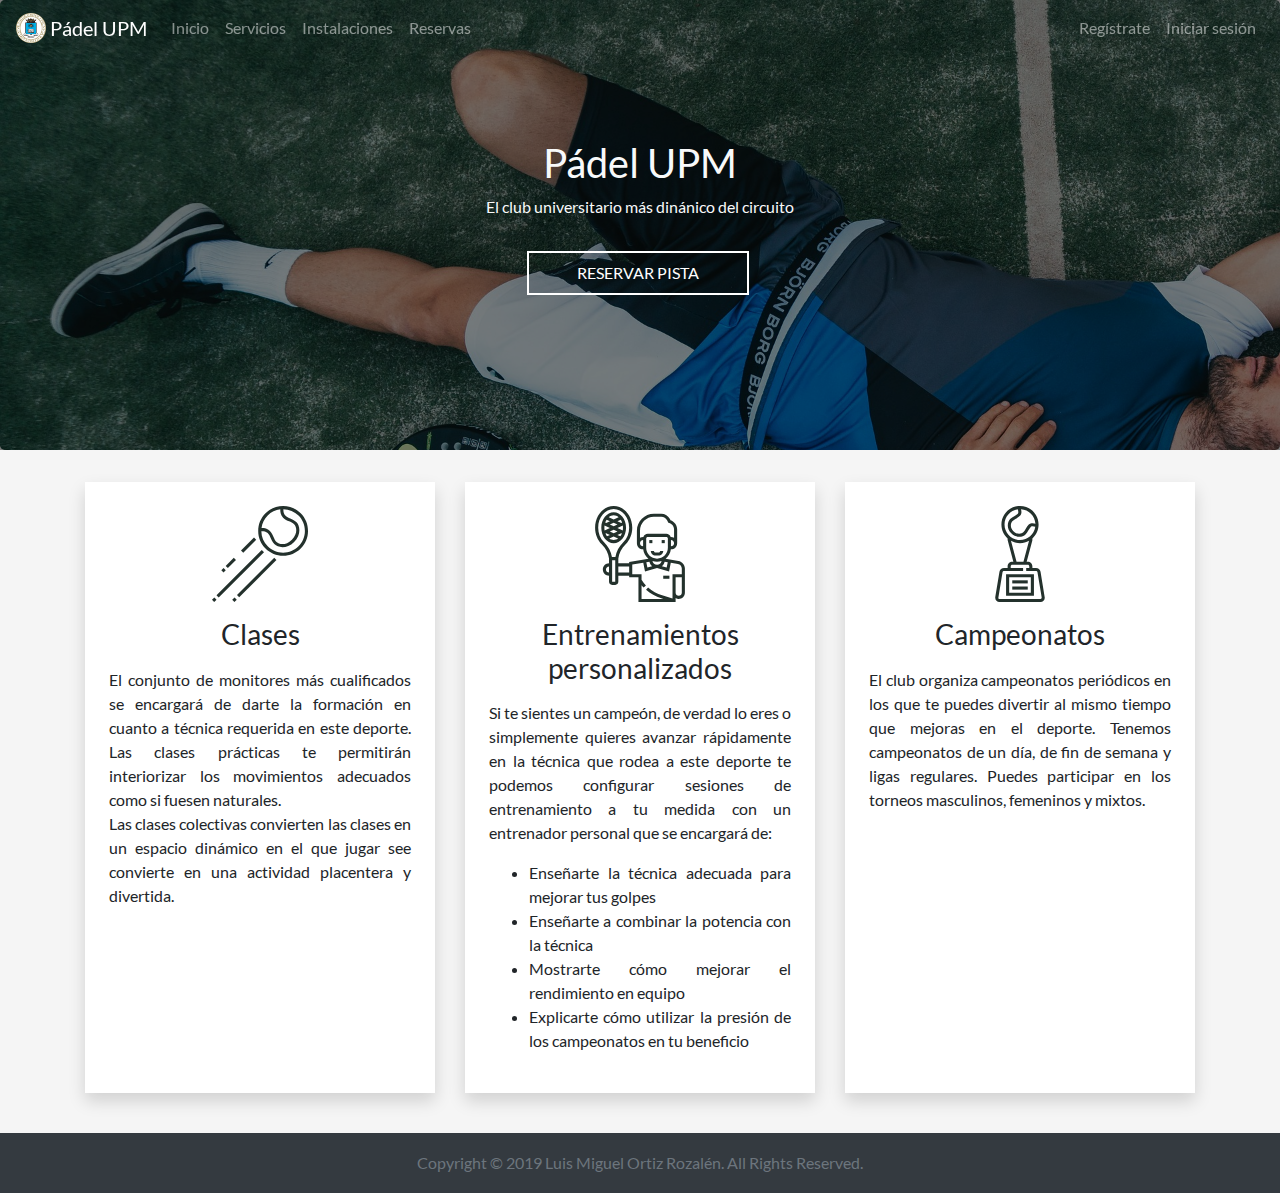
==== index.html @ f46438f9 "Design enhancements" ====
<!DOCTYPE html>
<html lang="es">
<head>
    <title>Inicio - Pádel UPM</title>
    <meta charset="utf-8">
    <link href="css/bootstrap.min.css" rel="stylesheet">
    <link href="css/sticky-footer.css" rel="stylesheet">
    <link href="css/main.css" rel="stylesheet">
    <script src="js/bootstrap.min.js"></script>
    <script src="js/jquery-3.4.1.min.js"></script>
    <script src="js/main.js"></script>
</head>
<body>
<nav class="navbar navbar-dark bg-transparent fixed-top navbar-expand-sm">
    <!-- Brand -->
    <a class="navbar-brand" href="#">
        <img alt="" class="d-inline-block align-top" height="30" src="img/brand_upm.png" width="30">
        Pádel UPM
    </a>

    <!-- Left Links -->
    <ul class="navbar-nav">
        <li class="nav-item">
            <a class="nav-link" href="#">Inicio</a>
        </li>
        <li class="nav-item">
            <a class="nav-link" href="#">Servicios</a>
        </li>
        <li class="nav-item">
            <a class="nav-link" href="#">Instalaciones</a>
        </li>
        <li class="nav-item">
            <a class="nav-link" href="#">Reservas</a>
        </li>
    </ul>

    <!-- Right Links -->
    <ul class="navbar-nav ml-auto">
        <li class="nav-item">
            <a class="nav-link">Regístrate</a>
        </li>
        <li class="nav-item">
            <a class="nav-link">Iniciar sesión</a>
        </li>
    </ul>
</nav>

<header class="jumbotron text-center text-light">
    <div class="overlay"></div>
    <div class="inner">
        <h1>Pádel UPM</h1>
        <p>El club universitario más dinánico del circuito</p>
        <a href="#" class="button my-3">Reservar pista</a>
    </div>
</header>

<div class="container">
    <div class="row">
        <div class="col-sm-4">
            <div class="custom-card shadow p-4">
                <img alt="" class="mx-auto d-block" height="96" src="img/tennis.svg" width="96">
                <h3 class="text-center my-3">Clases</h3>
                <p class="text-justify">El conjunto de monitores más cualificados se encargará de darte la formación en
                    cuanto a técnica requerida en este deporte. Las clases prácticas te permitirán interiorizar los
                    movimientos adecuados como si fuesen naturales.<br>Las clases colectivas convierten las clases en un
                    espacio dinámico en el que jugar see convierte en una actividad placentera y divertida.</p>
            </div>
        </div>
        <div class="col-sm-4">
            <div class="custom-card shadow p-4">
                <img alt="" class="mx-auto d-block" height="96" src="img/coach.svg" width="96">
                <h3 class="text-center my-3">Entrenamientos personalizados</h3>
                <p class="text-justify">Si te sientes un campeón, de verdad lo eres o simplemente quieres avanzar
                    rápidamente en la técnica que rodea a este deporte te podemos configurar sesiones de entrenamiento a
                    tu medida con un entrenador personal que se encargará de:</p>
                <ul class="text-justify">
                    <li>Enseñarte la técnica adecuada para mejorar tus golpes</li>
                    <li>Enseñarte a combinar la potencia con la técnica</li>
                    <li>Mostrarte cómo mejorar el rendimiento en equipo</li>
                    <li>Explicarte cómo utilizar la presión de los campeonatos en tu beneficio</li>
                </ul>
            </div>
        </div>
        <div class="col-sm-4">
            <div class="custom-card shadow p-4">
                <img alt="" class="mx-auto d-block" height="96" src="img/trophy.svg" width="96">
                <h3 class="text-center my-3">Campeonatos</h3>
                <p class="text-justify">El club organiza campeonatos periódicos en los que te puedes divertir al mismo
                    tiempo que mejoras en el deporte. Tenemos campeonatos de un día, de fin de semana y ligas regulares.
                    Puedes participar en los torneos masculinos, femeninos y mixtos.</p>
            </div>
        </div>
    </div>
</div>

<footer class="footer">
    <div class="container text-center">
        <span class="text-muted">Copyright © 2019 Luis Miguel Ortiz Rozalén. All Rights Reserved.</span>
    </div>
</footer>
</body>
</html>
---- css/sticky-footer.css ----
/* Sticky footer styles
-------------------------------------------------- */
html {
    position: relative;
    min-height: 100%;
}

body {
    margin-bottom: 100px; /* Margin bottom by footer height */
}

.footer {
    position: absolute;
    bottom: 0;
    width: 100%;
    height: 60px; /* Set the fixed height of the footer here */
    line-height: 60px; /* Vertically center the text there */
    background-color: rgb(52, 58, 64);
}
---- css/main.css ----
@font-face {
    font-family: 'Lato';
    src: local('Lato'),
    local('Lato-Regular'),
    url('fonts/Lato-Regular.ttf');
}

body {
    font-family: Lato, sans-serif;
    background-color: whitesmoke;
}

.navbar {
    -webkit-transition: all 0.75s ease;
    -moz-transition: all 0.75s ease;
    -o-transition: all 0.75s ease;
    transition: all 0.75s ease;
}

.jumbotron {
    height: 450px;
    position: relative;
    background: url("../img/jumbotron_bg.jpg");
    background-size: cover;
}

.jumbotron > .overlay {
    position: absolute;
    top: 0;
    right: 0;
    bottom: 0;
    left: 0;
    background-color: rgba(0, 0, 0, 0.50);
    z-index: 1;
}

.jumbotron > .inner {
    display: block;
    position: absolute;
    top: 50%;
    left: 50%;
    transform: translate(-50%, -50%);
    z-index: 2;
}

.inner > .button {
    display:inline-block;
    padding:0.5em 3em;
    border:0.16em solid #FFFFFF;
    margin:0 0.3em 0.3em 0;
    box-sizing: border-box;
    text-decoration:none;
    text-transform:uppercase;
    font-weight:400;
    color:#FFFFFF;
    text-align:center;
    transition: all 0.15s;
}

.inner > .button:hover {
    color:#DDDDDD;
    border-color:#DDDDDD;
}

.custom-card {
    height: 100%;
    background-color: white;
}
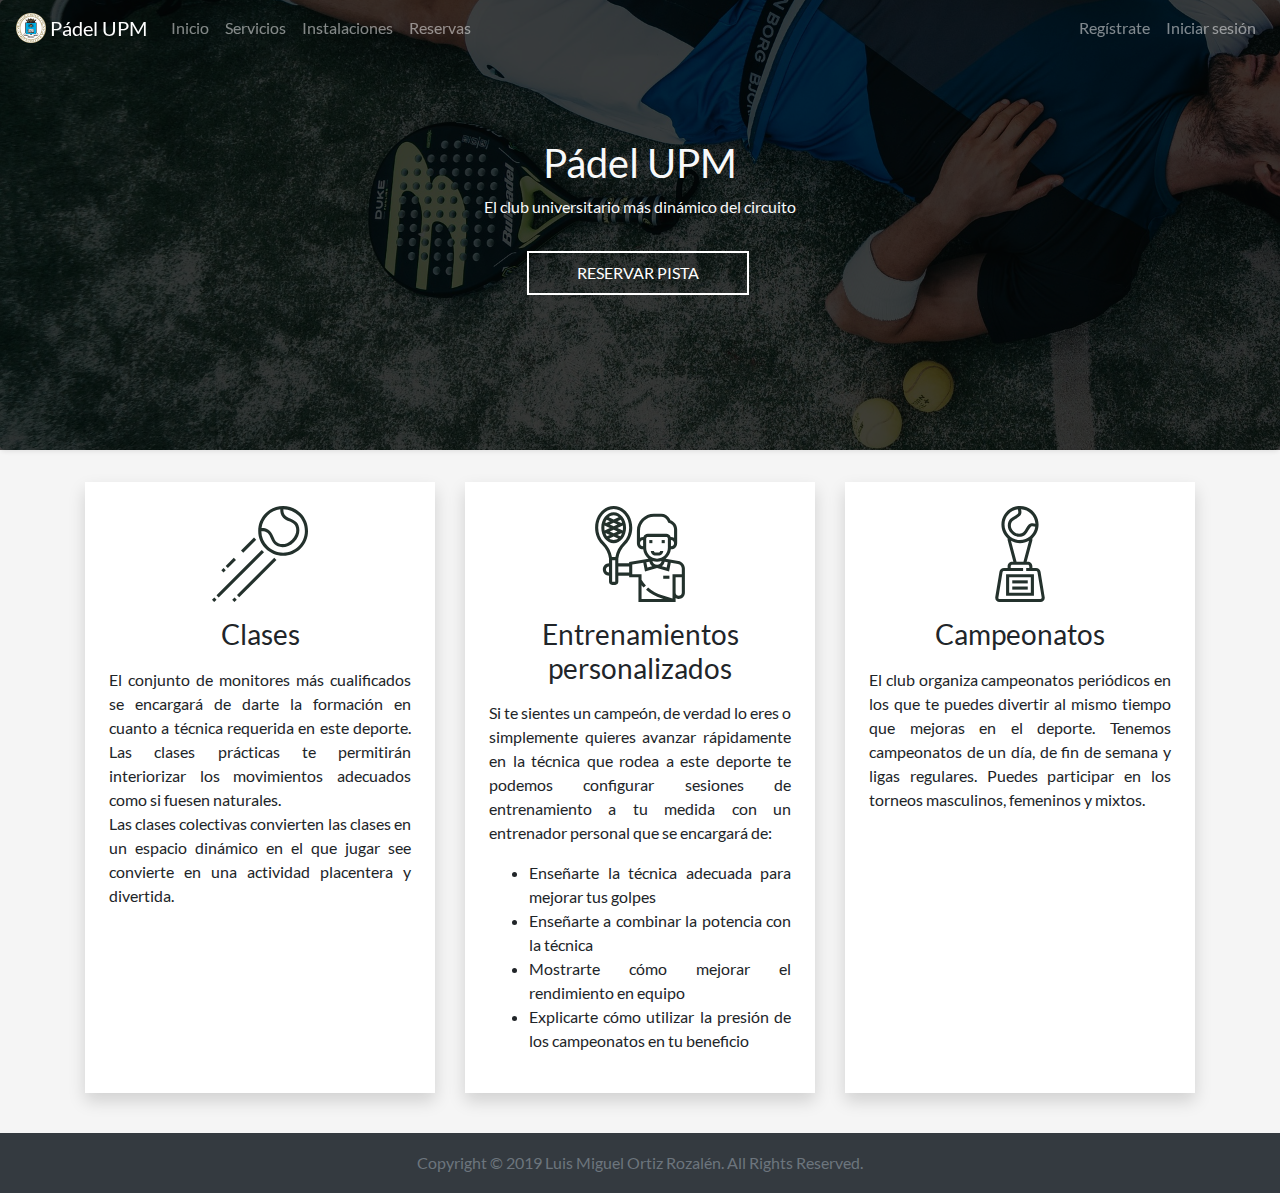
==== commit be4639fd: "Jumbotron design enhancement" ====
--- a/index.html
+++ b/index.html
@@ -11,7 +11,7 @@
     <script src="js/main.js"></script>
 </head>
 <body>
-<nav class="navbar navbar-dark bg-transparent fixed-top navbar-expand-sm">
+<nav class="navbar navbar-dark bg-transparent fixed-top navbar-expand-sm" id="indexNavbar">
     <!-- Brand -->
     <a class="navbar-brand" href="#">
         <img alt="" class="d-inline-block align-top" height="30" src="img/brand_upm.png" width="30">
@@ -24,33 +24,33 @@
             <a class="nav-link" href="#">Inicio</a>
         </li>
         <li class="nav-item">
-            <a class="nav-link" href="#">Servicios</a>
+            <a class="nav-link" href="services.html">Servicios</a>
         </li>
         <li class="nav-item">
-            <a class="nav-link" href="#">Instalaciones</a>
+            <a class="nav-link" href="installations.html">Instalaciones</a>
         </li>
         <li class="nav-item">
-            <a class="nav-link" href="#">Reservas</a>
+            <a class="nav-link" href="reservations.html">Reservas</a>
         </li>
     </ul>
 
     <!-- Right Links -->
     <ul class="navbar-nav ml-auto">
         <li class="nav-item">
-            <a class="nav-link">Regístrate</a>
+            <a class="nav-link" href="signin.html">Regístrate</a>
         </li>
         <li class="nav-item">
-            <a class="nav-link">Iniciar sesión</a>
+            <a class="nav-link" href="login.html">Iniciar sesión</a>
         </li>
     </ul>
 </nav>
 
-<header class="jumbotron text-center text-light">
+<header class="jumbotron text-center text-light shadow-sm">
     <div class="overlay"></div>
     <div class="inner">
         <h1>Pádel UPM</h1>
-        <p>El club universitario más dinánico del circuito</p>
-        <a href="#" class="button my-3">Reservar pista</a>
+        <p>El club universitario más dinámico del circuito</p>
+        <a class="button my-3" href="reservations.html">Reservar pista</a>
     </div>
 </header>
 
--- a/css/main.css
+++ b/css/main.css
@@ -22,6 +22,7 @@
     position: relative;
     background: url("../img/jumbotron_bg.jpg");
     background-size: cover;
+    background-position-y: 75%;
 }
 
 .jumbotron > .overlay {
@@ -30,7 +31,7 @@
     right: 0;
     bottom: 0;
     left: 0;
-    background-color: rgba(0, 0, 0, 0.50);
+    background-color: rgba(0, 0, 0, 0.75);
     z-index: 1;
 }
 
@@ -44,22 +45,22 @@
 }
 
 .inner > .button {
-    display:inline-block;
-    padding:0.5em 3em;
-    border:0.16em solid #FFFFFF;
-    margin:0 0.3em 0.3em 0;
+    display: inline-block;
+    padding: 0.5em 3em;
+    border: 0.16em solid #FFFFFF;
+    margin: 0 0.3em 0.3em 0;
     box-sizing: border-box;
-    text-decoration:none;
-    text-transform:uppercase;
-    font-weight:400;
-    color:#FFFFFF;
-    text-align:center;
+    text-decoration: none;
+    text-transform: uppercase;
+    font-weight: 400;
+    color: #FFFFFF;
+    text-align: center;
     transition: all 0.15s;
 }
 
 .inner > .button:hover {
-    color:#DDDDDD;
-    border-color:#DDDDDD;
+    color: #DDDDDD;
+    border-color: #DDDDDD;
 }
 
 .custom-card {
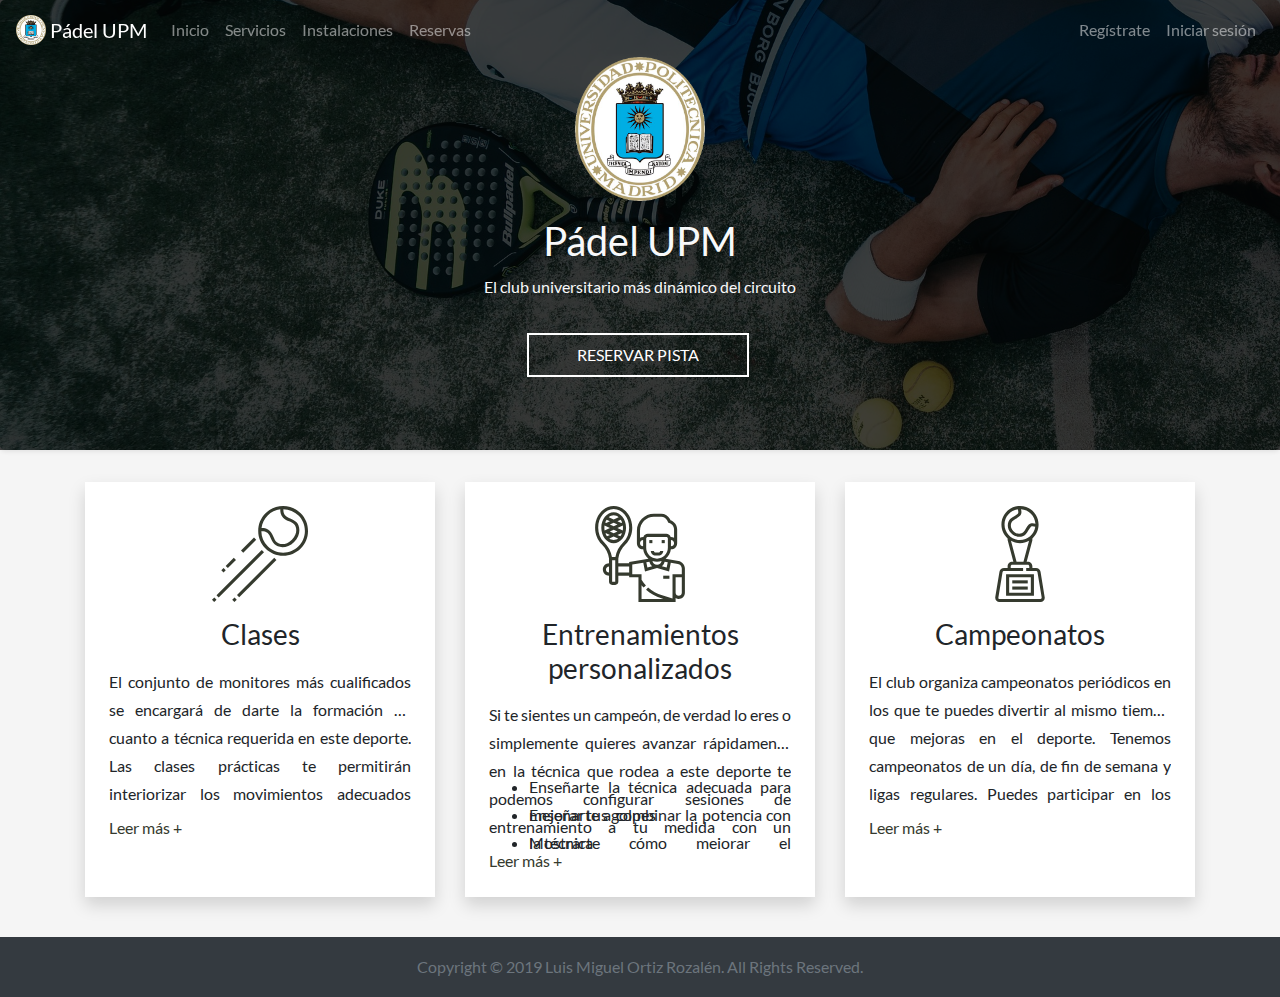
==== commit 47ddee80: "Header & cards enhacements" ====
--- a/index.html
+++ b/index.html
@@ -5,49 +5,59 @@
     <meta charset="utf-8">
     <link href="css/bootstrap.min.css" rel="stylesheet">
     <link href="css/sticky-footer.css" rel="stylesheet">
+    <link href="css/global.css" rel="stylesheet">
     <link href="css/main.css" rel="stylesheet">
+    <script src="js/jquery-3.4.1.min.js"></script>
     <script src="js/bootstrap.min.js"></script>
-    <script src="js/jquery-3.4.1.min.js"></script>
-    <script src="js/main.js"></script>
+    <script src="js/global.js"></script>
 </head>
 <body>
-<nav class="navbar navbar-dark bg-transparent fixed-top navbar-expand-sm" id="indexNavbar">
+<nav class="navbar navbar-dark bg-transparent fixed-top navbar-expand-md" id="navIndex">
     <!-- Brand -->
     <a class="navbar-brand" href="#">
         <img alt="" class="d-inline-block align-top" height="30" src="img/brand_upm.png" width="30">
         Pádel UPM
     </a>
 
-    <!-- Left Links -->
-    <ul class="navbar-nav">
-        <li class="nav-item">
-            <a class="nav-link" href="#">Inicio</a>
-        </li>
-        <li class="nav-item">
-            <a class="nav-link" href="services.html">Servicios</a>
-        </li>
-        <li class="nav-item">
-            <a class="nav-link" href="installations.html">Instalaciones</a>
-        </li>
-        <li class="nav-item">
-            <a class="nav-link" href="reservations.html">Reservas</a>
-        </li>
-    </ul>
+    <!-- Toggler/collapsibe Button -->
+    <button class="navbar-toggler" data-target=".navbar-collapse" data-toggle="collapse" id="btnToggler" type="button">
+        <span class="navbar-toggler-icon"></span>
+    </button>
 
-    <!-- Right Links -->
-    <ul class="navbar-nav ml-auto">
-        <li class="nav-item">
-            <a class="nav-link" href="signin.html">Regístrate</a>
-        </li>
-        <li class="nav-item">
-            <a class="nav-link" href="login.html">Iniciar sesión</a>
-        </li>
-    </ul>
+    <div class="collapse navbar-collapse" id="divCollapsable">
+        <!-- Left Links -->
+        <ul class="navbar-nav">
+            <li class="nav-item">
+                <a class="nav-link" href="#">Inicio</a>
+            </li>
+            <li class="nav-item">
+                <a class="nav-link" href="services.html">Servicios</a>
+            </li>
+            <li class="nav-item">
+                <a class="nav-link" href="installations.html">Instalaciones</a>
+            </li>
+            <li class="nav-item">
+                <a class="nav-link" href="reservations.html">Reservas</a>
+            </li>
+        </ul>
+
+        <!-- Right Links -->
+        <ul class="navbar-nav ml-auto">
+            <li class="divider" role="separator"></li>
+            <li class="nav-item">
+                <a class="nav-link" href="signin.html">Regístrate</a>
+            </li>
+            <li class="nav-item">
+                <a class="nav-link" href="login.html">Iniciar sesión</a>
+            </li>
+        </ul>
+    </div>
 </nav>
 
 <header class="jumbotron text-center text-light shadow-sm">
     <div class="overlay"></div>
     <div class="inner">
+        <img class="mb-3" src="img/brand_upm.png"/>
         <h1>Pádel UPM</h1>
         <p>El club universitario más dinámico del circuito</p>
         <a class="button my-3" href="reservations.html">Reservar pista</a>
@@ -56,38 +66,64 @@
 
 <div class="container">
     <div class="row">
-        <div class="col-sm-4">
+        <div class="col-12 col-md-4">
             <div class="custom-card shadow p-4">
                 <img alt="" class="mx-auto d-block" height="96" src="img/tennis.svg" width="96">
                 <h3 class="text-center my-3">Clases</h3>
-                <p class="text-justify">El conjunto de monitores más cualificados se encargará de darte la formación en
-                    cuanto a técnica requerida en este deporte. Las clases prácticas te permitirán interiorizar los
-                    movimientos adecuados como si fuesen naturales.<br>Las clases colectivas convierten las clases en un
-                    espacio dinámico en el que jugar see convierte en una actividad placentera y divertida.</p>
+                <div class="text-center collapse" id="collapseClases">
+                    <div>
+                        <p class="text-justify">El conjunto de monitores más cualificados se encargará de darte la
+                            formación
+                            en cuanto a técnica requerida en este deporte. Las clases prácticas te permitirán
+                            interiorizar
+                            los movimientos adecuados como si fuesen naturales.<br>Las clases colectivas convierten las
+                            clases en un espacio dinámico en el que jugar see convierte en una actividad placentera y
+                            divertida.
+                        </p>
+                    </div>
+                </div>
+                <a aria-controls="collapseClases" aria-expanded="false" class="collapsed" data-toggle="collapse"
+                   href="#collapseClases"></a>
             </div>
         </div>
-        <div class="col-sm-4">
+        <div class="col-12 col-md-4">
             <div class="custom-card shadow p-4">
                 <img alt="" class="mx-auto d-block" height="96" src="img/coach.svg" width="96">
                 <h3 class="text-center my-3">Entrenamientos personalizados</h3>
-                <p class="text-justify">Si te sientes un campeón, de verdad lo eres o simplemente quieres avanzar
-                    rápidamente en la técnica que rodea a este deporte te podemos configurar sesiones de entrenamiento a
-                    tu medida con un entrenador personal que se encargará de:</p>
-                <ul class="text-justify">
-                    <li>Enseñarte la técnica adecuada para mejorar tus golpes</li>
-                    <li>Enseñarte a combinar la potencia con la técnica</li>
-                    <li>Mostrarte cómo mejorar el rendimiento en equipo</li>
-                    <li>Explicarte cómo utilizar la presión de los campeonatos en tu beneficio</li>
-                </ul>
+                <div class="text-justify collapse" id="collapseEntrenamientos">
+                    <div>
+                        <p>Si te sientes un campeón, de verdad lo eres o simplemente quieres avanzar rápidamente en la
+                            técnica que rodea a este deporte te podemos configurar sesiones de entrenamiento a tu medida
+                            con
+                            un entrenador personal que se encargará de:</p>
+                        <ul>
+                            <li>Enseñarte la técnica adecuada para mejorar tus golpes</li>
+                            <li>Enseñarte a combinar la potencia con la técnica</li>
+                            <li>Mostrarte cómo mejorar el rendimiento en equipo</li>
+                            <li>Explicarte cómo utilizar la presión de los campeonatos en tu beneficio</li>
+                        </ul>
+                    </div>
+                </div>
+                <a aria-controls="collapseEntrenamientos" aria-expanded="false" class="text-center collapsed"
+                   data-toggle="collapse"
+                   href="#collapseEntrenamientos"></a>
             </div>
         </div>
-        <div class="col-sm-4">
+        <div class="col-12 col-md-4">
             <div class="custom-card shadow p-4">
                 <img alt="" class="mx-auto d-block" height="96" src="img/trophy.svg" width="96">
                 <h3 class="text-center my-3">Campeonatos</h3>
-                <p class="text-justify">El club organiza campeonatos periódicos en los que te puedes divertir al mismo
-                    tiempo que mejoras en el deporte. Tenemos campeonatos de un día, de fin de semana y ligas regulares.
-                    Puedes participar en los torneos masculinos, femeninos y mixtos.</p>
+                <div class="collapse" id="collapseCampeonatos">
+                    <div>
+                        <p class="text-justify">El club organiza campeonatos periódicos en los que te puedes divertir al
+                            mismo tiempo que mejoras en el deporte. Tenemos campeonatos de un día, de fin de semana y
+                            ligas
+                            regulares. Puedes participar en los torneos masculinos, femeninos y mixtos.</p>
+                    </div>
+                </div>
+                <a aria-controls="collapseCampeonatos" aria-expanded="false" class="text-center collapsed"
+                   data-toggle="collapse"
+                   href="#collapseCampeonatos"></a>
             </div>
         </div>
     </div>
--- a/css/global.css
+++ b/css/global.css
@@ -0,0 +1,44 @@
+@font-face {
+    font-family: 'Lato';
+    src: local('Lato'),
+    local('Lato-Regular'),
+    url('fonts/Lato-Regular.ttf');
+}
+
+body {
+    font-family: Lato, sans-serif;
+    background-color: whitesmoke;
+}
+
+p, ul {
+    line-height: 1.75;
+}
+
+a {
+    color: #353a2e;
+}
+
+a:hover {
+    color: #515647;
+}
+
+.navbar {
+    -webkit-transition: all 0.75s ease;
+    -moz-transition: all 0.75s ease;
+    -o-transition: all 0.75s ease;
+    transition: all 0.75s ease;
+}
+
+@media (max-width: 767px) {
+    .divider {
+        height: 1px;
+        margin: 9px 0;
+        overflow: hidden;
+        background-color: rgba(255, 255, 255, .5);
+    }
+}
+
+.custom-card {
+    height: 100%;
+    background-color: white;
+}--- a/css/main.css
+++ b/css/main.css
@@ -1,20 +1,5 @@
-@font-face {
-    font-family: 'Lato';
-    src: local('Lato'),
-    local('Lato-Regular'),
-    url('fonts/Lato-Regular.ttf');
-}
-
-body {
-    font-family: Lato, sans-serif;
-    background-color: whitesmoke;
-}
-
-.navbar {
-    -webkit-transition: all 0.75s ease;
-    -moz-transition: all 0.75s ease;
-    -o-transition: all 0.75s ease;
-    transition: all 0.75s ease;
+header > div > img {
+    height: 144px;
 }
 
 .jumbotron {
@@ -63,7 +48,23 @@
     border-color: #DDDDDD;
 }
 
-.custom-card {
-    height: 100%;
-    background-color: white;
+.custom-card div.collapse:not(.show) {
+    height: 148px !important;
+    overflow: hidden;
+
+    display: -webkit-box;
+    -webkit-line-clamp: 2;
+    -webkit-box-orient: vertical;
+}
+
+.custom-card div.collapsing {
+    min-height: 42px !important;
+}
+
+.custom-card a.collapsed:after {
+    content: 'Leer más +';
+}
+
+.custom-card a:not(.collapsed):after {
+    content: 'Leer menos -';
 }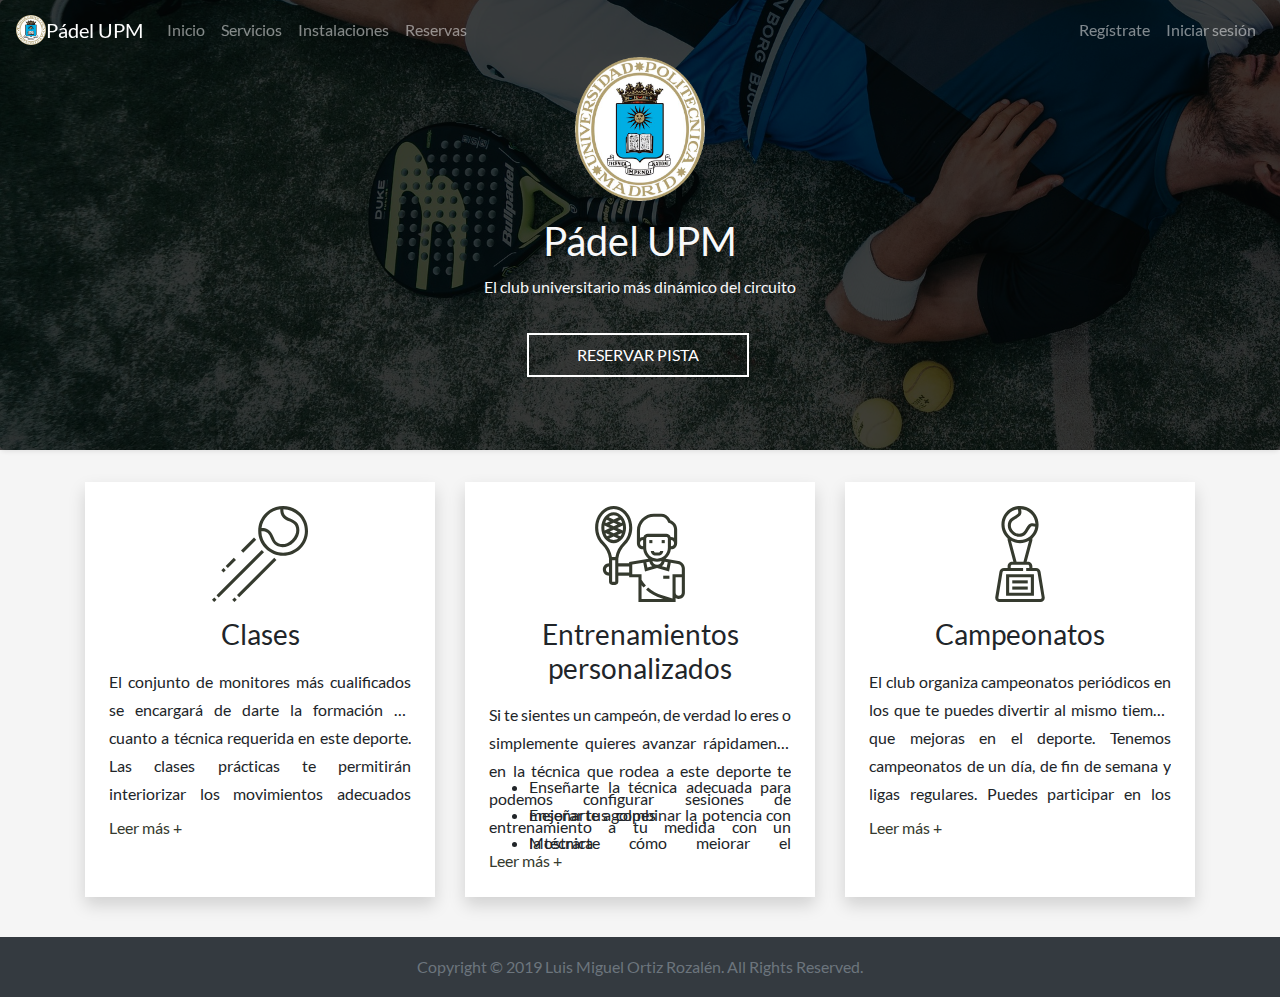
==== commit e58a3682: "Login page & code reorganization" ====
--- a/index.html
+++ b/index.html
@@ -9,50 +9,11 @@
     <link href="css/main.css" rel="stylesheet">
     <script src="js/jquery-3.4.1.min.js"></script>
     <script src="js/bootstrap.min.js"></script>
+    <script src="js/main.js"></script>
     <script src="js/global.js"></script>
 </head>
 <body>
-<nav class="navbar navbar-dark bg-transparent fixed-top navbar-expand-md" id="navIndex">
-    <!-- Brand -->
-    <a class="navbar-brand" href="#">
-        <img alt="" class="d-inline-block align-top" height="30" src="img/brand_upm.png" width="30">
-        Pádel UPM
-    </a>
-
-    <!-- Toggler/collapsibe Button -->
-    <button class="navbar-toggler" data-target=".navbar-collapse" data-toggle="collapse" id="btnToggler" type="button">
-        <span class="navbar-toggler-icon"></span>
-    </button>
-
-    <div class="collapse navbar-collapse" id="divCollapsable">
-        <!-- Left Links -->
-        <ul class="navbar-nav">
-            <li class="nav-item">
-                <a class="nav-link" href="#">Inicio</a>
-            </li>
-            <li class="nav-item">
-                <a class="nav-link" href="services.html">Servicios</a>
-            </li>
-            <li class="nav-item">
-                <a class="nav-link" href="installations.html">Instalaciones</a>
-            </li>
-            <li class="nav-item">
-                <a class="nav-link" href="reservations.html">Reservas</a>
-            </li>
-        </ul>
-
-        <!-- Right Links -->
-        <ul class="navbar-nav ml-auto">
-            <li class="divider" role="separator"></li>
-            <li class="nav-item">
-                <a class="nav-link" href="signin.html">Regístrate</a>
-            </li>
-            <li class="nav-item">
-                <a class="nav-link" href="login.html">Iniciar sesión</a>
-            </li>
-        </ul>
-    </div>
-</nav>
+<div id="main-navbar"></div>
 
 <header class="jumbotron text-center text-light shadow-sm">
     <div class="overlay"></div>
--- a/css/global.css
+++ b/css/global.css
@@ -38,6 +38,10 @@
     }
 }
 
+#aLogout {
+    cursor: pointer;
+}
+
 .custom-card {
     height: 100%;
     background-color: white;
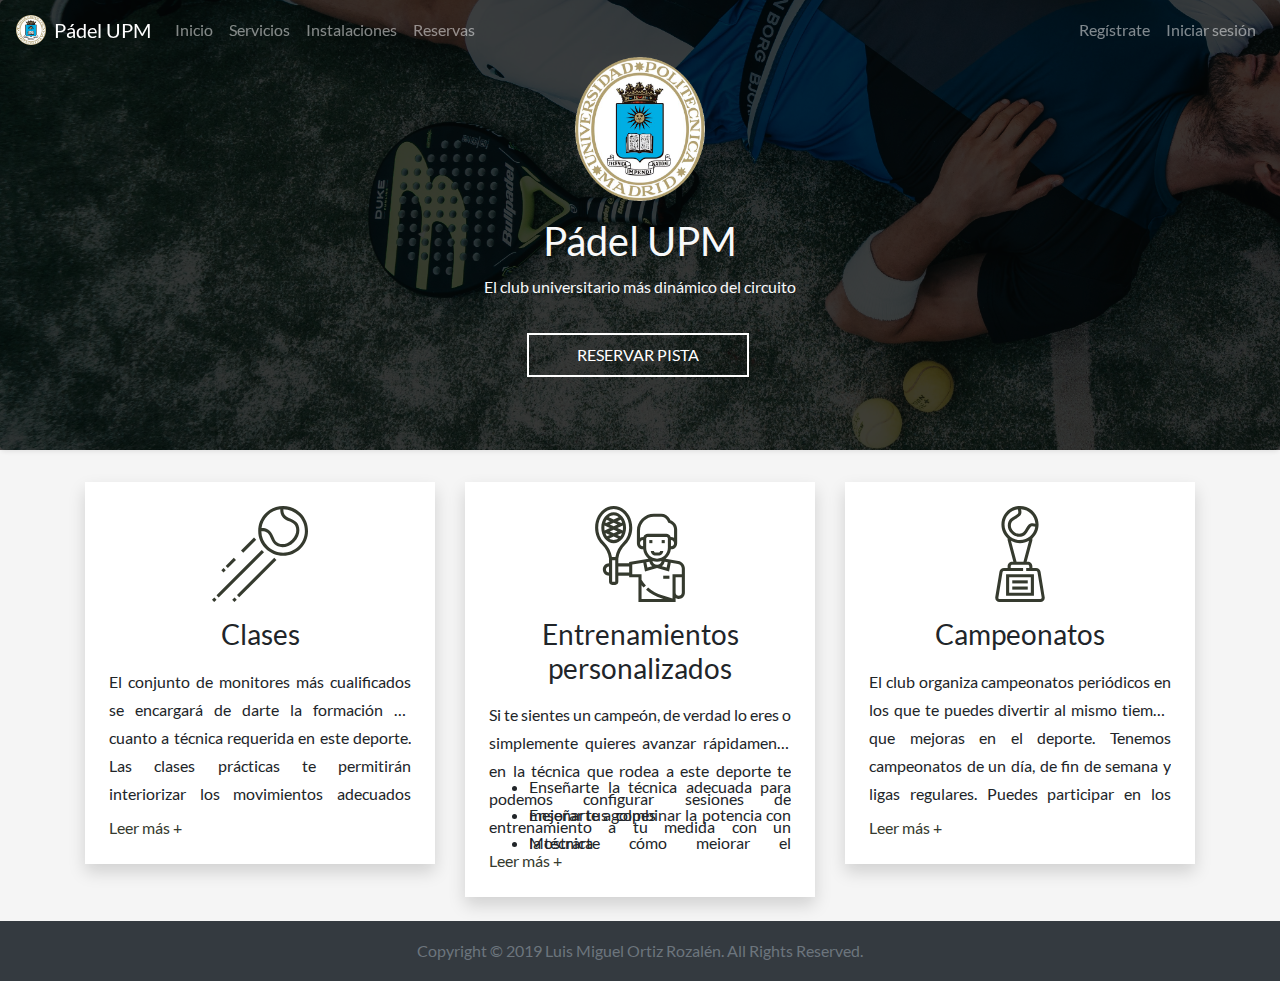
==== commit 5fad7f4b: "Services page & responsiveness enhancements" ====
--- a/index.html
+++ b/index.html
@@ -4,7 +4,6 @@
     <title>Inicio - Pádel UPM</title>
     <meta charset="utf-8">
     <link href="css/bootstrap.min.css" rel="stylesheet">
-    <link href="css/sticky-footer.css" rel="stylesheet">
     <link href="css/global.css" rel="stylesheet">
     <link href="css/main.css" rel="stylesheet">
     <script src="js/jquery-3.4.1.min.js"></script>
@@ -13,7 +12,7 @@
     <script src="js/global.js"></script>
 </head>
 <body>
-<div id="main-navbar"></div>
+<div id="navbar"></div>
 
 <header class="jumbotron text-center text-light shadow-sm">
     <div class="overlay"></div>
@@ -25,7 +24,7 @@
     </div>
 </header>
 
-<div class="container">
+<div class="container mb-4">
     <div class="row">
         <div class="col-12 col-md-4">
             <div class="custom-card shadow p-4">
@@ -90,10 +89,6 @@
     </div>
 </div>
 
-<footer class="footer">
-    <div class="container text-center">
-        <span class="text-muted">Copyright © 2019 Luis Miguel Ortiz Rozalén. All Rights Reserved.</span>
-    </div>
-</footer>
+<div id="footer"></div>
 </body>
 </html>
--- a/css/global.css
+++ b/css/global.css
@@ -5,7 +5,12 @@
     url('fonts/Lato-Regular.ttf');
 }
 
+html {
+    height: 100%
+}
+
 body {
+    min-height: 100%;
     font-family: Lato, sans-serif;
     background-color: whitesmoke;
 }
@@ -43,6 +48,13 @@
 }
 
 .custom-card {
-    height: 100%;
+    /*height: 100%;*/
     background-color: white;
+}
+
+.footer {
+    width: 100%;
+    height: 60px; /* Set the fixed height of the footer here */
+    line-height: 60px; /* Vertically center the text there */
+    background-color: rgb(52, 58, 64);
 }